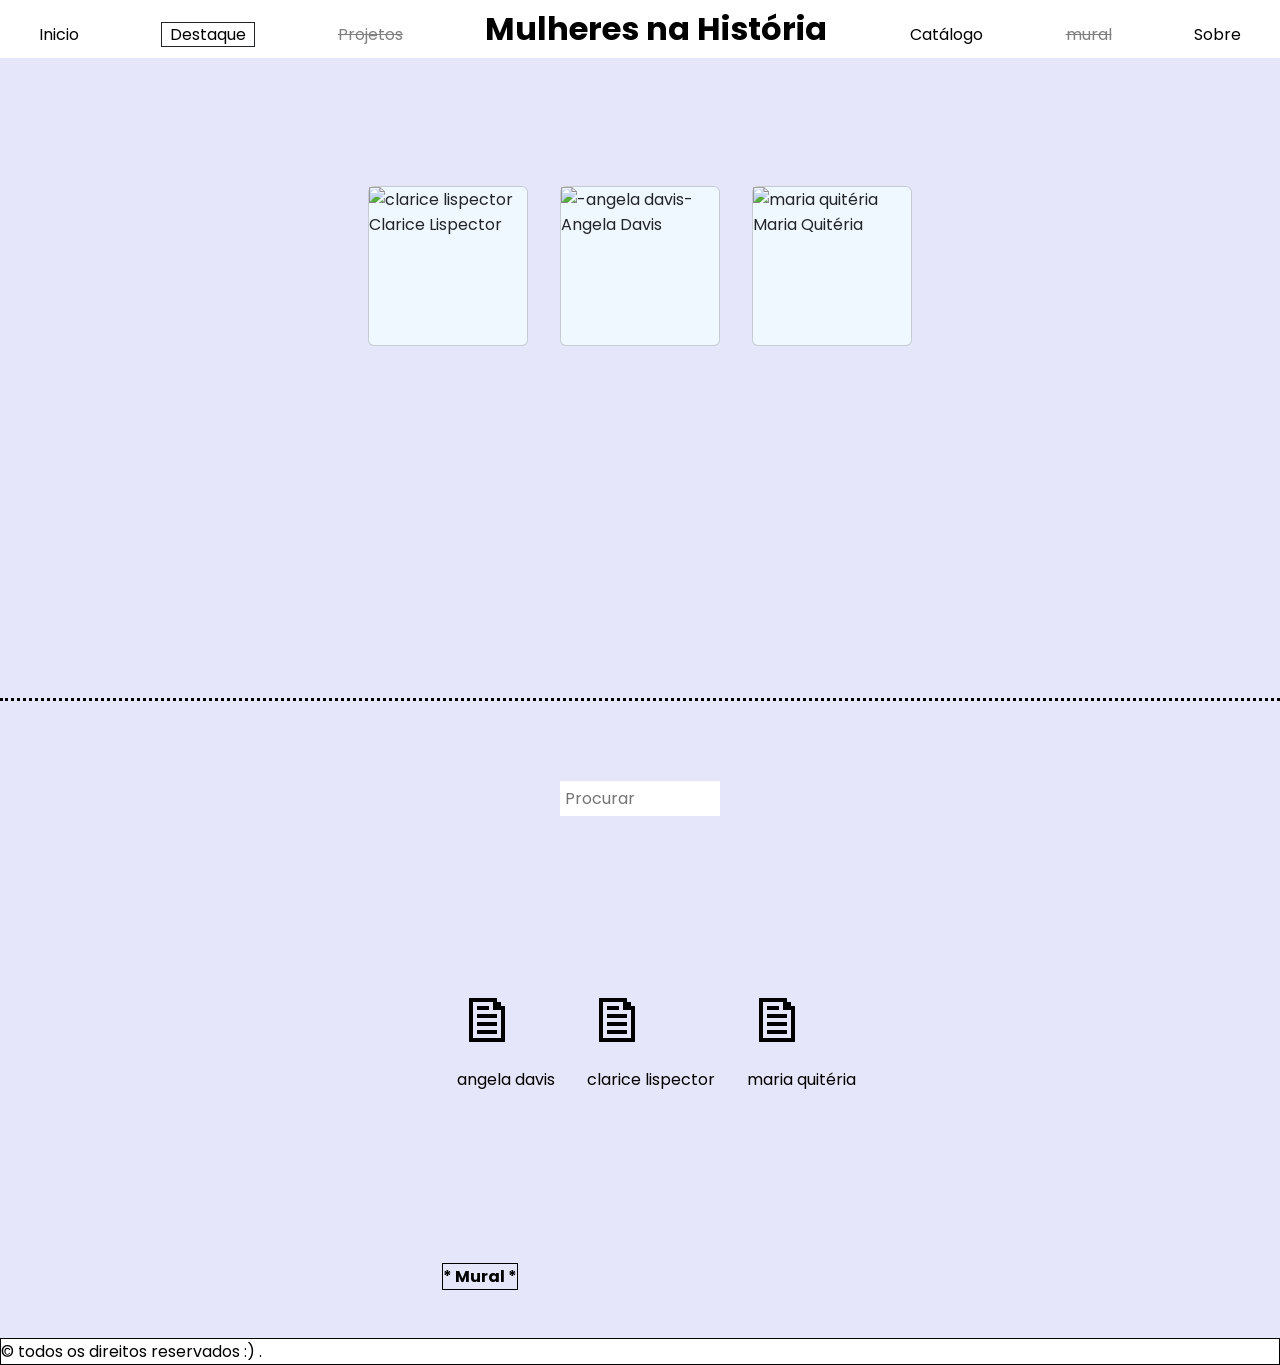
==== destaque.html @ 286c6b02 "adicionando site" ====
<!DOCTYPE html>
<html lang="pt-br">

<head>
    <meta charset="UTF-8">
    <meta name="viewport" content="width=device-width, initial-scale=1.0">
    <title>Raízes fortificadas</title>
    <link rel="preconnect" href="https://fonts.googleapis.com">
<link rel="preconnect" href="https://fonts.gstatic.com" crossorigin>
<link href="https://fonts.googleapis.com/css2?family=Poppins:ital,wght@0,600;0,700;&display=swap" rel="stylesheet">
    <link href="https://cdn.jsdelivr.net/npm/bootstrap@5.3.8/dist/css/bootstrap.min.css" rel="stylesheet"
 integrity="sha384-sRIl4kxILFvY47J16cr9ZwB07vP4J8+LH7qKQnuqkuIAvNWLzeN8tE5YBujZqJLB" crossorigin="anonymous">
<link rel="stylesheet" href="teste.css">
</head>
<body>
    <header>
    <!--header feito para respeitar as regras de acessibilidade e boas práticas-->
  <nav>
  <ul>
  <li><a href="index.html">Inicio</a></li>
  <li><a href="#"class="border border-1 px-2 border-dark">Destaque</a></li>
  <li><a style="color: gray;;text-decoration: line-through;" href="#">Projetos</a></li>
  </ul>
  </nav>
  <span >Mulheres na História</span>
  <nav>
  <ul>
  <li><a href="#catalogo">Catálogo</a></li>
 <li><a style="color: gray;text-decoration: line-through;" href="#">mural</a></li>
  <li><a href="sobre.html">Sobre</a></li>
  </ul>
  </nav>
 </nav>
    </header>
    <main>

<section class="container-fluid s1">
 <div class="card"><img src="" alt="clarice lispector"><figcaption>Clarice Lispector</figcaption></div>
 <div class="card"><img src="https://quilombocibernetico.home.blog/wp-content/uploads/2019/10/3ac94203a3b70883bf070dfcc1a8628c.jpg" alt="-angela davis-"><figcaption>Angela Davis</figcaption></div>
 <div class="card"><img src="" alt="maria quitéria"><figcaption>Maria Quitéria</figcaption></div>
 </section>

 <section class="col-md-12 s2" id="catalogo">
 
 <input type="text"
 id="inputlupa"
 class="barrapesq"
 placeholder="Procurar">
<ul class="lista">

       <li class="item"><a onclick="Abrir('angela-dv')" >&#x1F5CE;</a><p >angela davis</p></li>
       <li class="item"><a onclick="Abrir('clarice')" >&#x1F5CE;</a><p >clarice lispector</p></li>
       <li class="item"><a onclick="Abrir('maria-q')" >&#x1F5CE;</a><p >maria quitéria</p></li>
    
</ul>

<a class="mural" href="#"><span>* Mural *</span></a>

<dialog id="docs" class="janela">
    <div class="jheader">
    <p>HISTÓRIA</p>
    <button onclick="Fechar()" style="cursor: pointer;">X</button></div>
    <div class="jmain">

    <div id="artigos">
        <article id="clarice">
            clarice
        </article>
        <article id="maria-q">
            maria
        </article>
        <article id="angela-dv">
            angela
        </article>
    </div>
    </div>
</dialog>


 </section>

    </main>
    <footer>
 <p class="mb-0">&copy; todos os direitos reservados :) .</p>
    </footer>
</body>
<script src="script.js"></script>
</html>
---- teste.css ----
@import url('https://fonts.googleapis.com/css2?family=Poppins:ital,wght@0,500;0,600;0,700&display=swap');

/*CONFIG.GERAIS*/
* {
    font-family: 'Poppins',sans-serif;
     margin: 0;
     padding: 0;
     border: 0;
 }

body {
     color: black;
     line-height: normal;
     background-color: white;
 }

header {
    display: flex;
    justify-content: space-around;
    align-items: baseline;
    gap: 15px;
    padding: 5px;
    background-color: white;
}

header nav,
header ul {
    display: contents;
    list-style: none;
}
header a {
color: black;
text-decoration: none;
}

header span {
    font-size: 2em;
    font-weight: bold;
    margin: 0;
}

h4{
font-weight: bold;
}
footer {
/*margin-top: 28vh;*/
background-color: white;
background-size: 20;
border: 1px solid black;
}


/*CONFIG.ESPECIFICAS*/

/*banner-inicio*/
.banner {
background-color: gray;
width: 100%;
height: 600px;
position: relative;
}
.H1-banner{
font-size: 5em;
color: white;
margin: 1em 0 0 1em;
font-weight: bold;
}
.saibamais {
background-color: white;
padding: 10px;
border-radius: 15px;
height: 45px;
margin-top: 50px;
margin-left: 5em;
}
.filtro {
position: absolute; top: 0;left: 0;
background-color: #f5005780;
height: 600px;
width: 100%;
}

/*destaque*/
.card{
border: 2px solid black 10px;
height: 10em;width: 10em;
background-color: aliceblue;
}

.s1,.s2{background-color: lavender;
}

section.container-fluid{
display: flex;
justify-content: center;
justify-self: center;
padding: 8em;
width: 100vw;
gap: 2em;
flex-wrap: wrap;
min-height: 40em;
}
/*catalogo*/

.s2{
    display: flex;
    flex-direction: column;
    align-items: center;
    border-top: 3px dotted black;
    min-height: 40em;
}
.lista{
    list-style: none;
    display: flex;
    gap: 2em;
    justify-content: center;
    margin-bottom: auto;
}
.s2 ul a{
color: black;
text-decoration: underline;
font-size: 4em;
}
.item{
    display: block;
    cursor: pointer;
}
.barrapesq{
    border-radius: 0;
    padding: 5px;
    margin-top: 5em;
    margin-bottom: auto;
    max-width: 10em;
}
#artigos article{
    display: none;
}
#artigos article.ativo{
    display: block;
}
.janela[open]{
    display: flex;
    flex-direction: column;
    align-items: center;
    justify-self: center;
    min-height: 30em;
    min-width: 40em;
    align-self: center;
}
.jheader{
    display: flex;
    justify-content: space-between;
    align-items: baseline;
    width: 100%; height: 3em;
    background: repeating-linear-gradient(to bottom, black, black 4px, white 4px, white 8px );
}
.jheader p{
margin: auto;
    background-color: white;
    padding: 5px;
}
.jheader button{
    background-color: white;
    border: 0;
    margin: 0;
    padding: 5px;
}
.mural{
    font-family: Georgia, 'Times New Roman', Times, serif;
    font-weight: bold;
    color: black;
    border: 1px solid black;
    text-decoration: none;
    margin-bottom: 3em;
    margin-right: 20em;
}

/*sobre*/
.sobrecols{
min-height: 90vh; 
text-align: center;
background-color:#d4d4e8;
}
.sobre{
text-align: left;
max-width: 30em;
margin: 5em 0 0 5em;
height: auto;
background-color:#d4d4e8;
}
.forms{
background-color: #6a6b9d;
margin-top: 5em;
margin-left: 4em;
padding: 1em;
border-radius: 10px;
border: 4px solid black;
max-width: 30em;
height: fit-content;
}
.enviar{
background-color: #120253;
color: white;
padding: 15px;
border-radius: 5px;
margin-right: 0;
height: fit-content;
display: block;
}
textarea{
width: 90%;
text-align: center;
align-content: center;
}
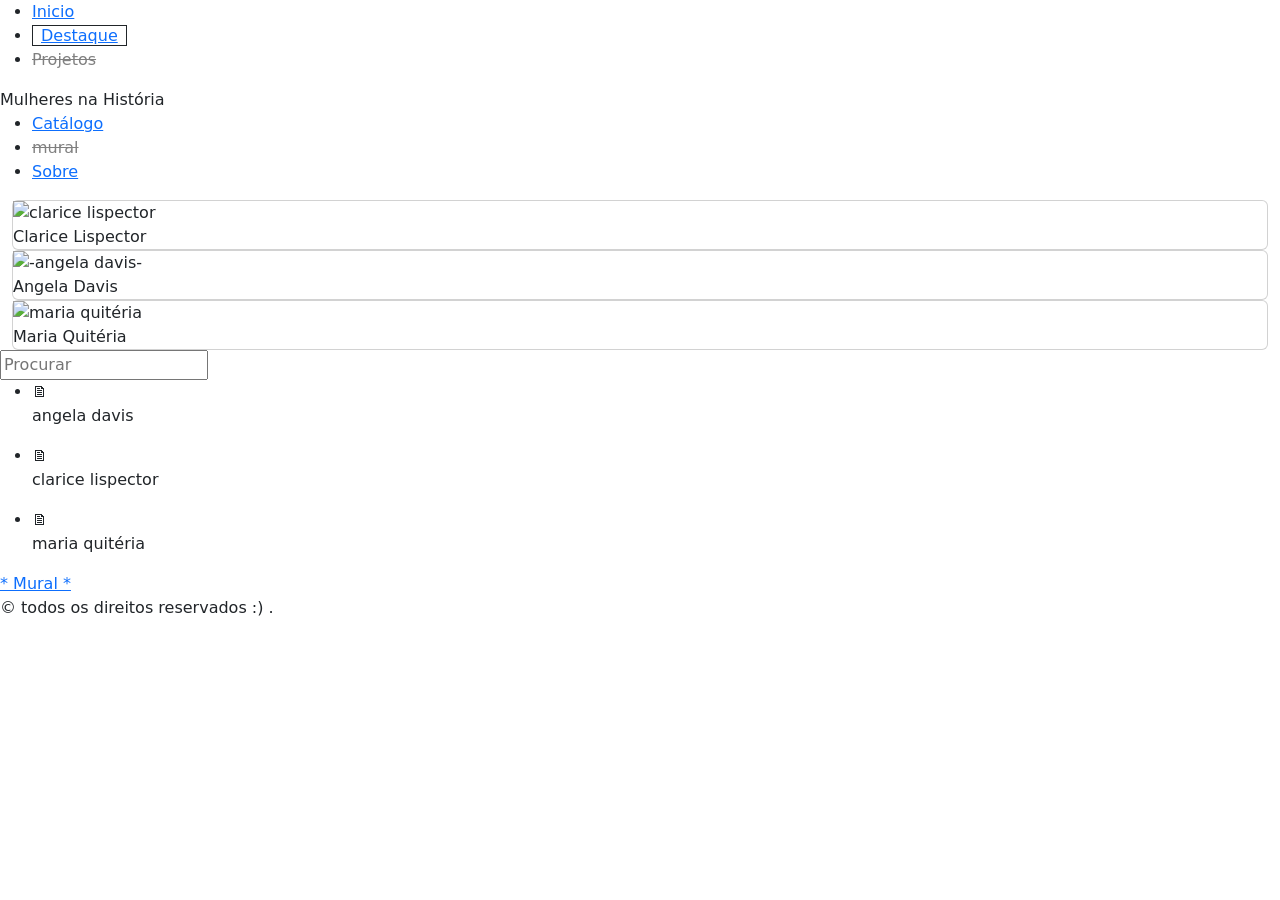
==== commit 24f66fdb: "Update destaque.html" ====
--- a/destaque.html
+++ b/destaque.html
@@ -10,7 +10,7 @@
 <link href="https://fonts.googleapis.com/css2?family=Poppins:ital,wght@0,600;0,700;&display=swap" rel="stylesheet">
     <link href="https://cdn.jsdelivr.net/npm/bootstrap@5.3.8/dist/css/bootstrap.min.css" rel="stylesheet"
  integrity="sha384-sRIl4kxILFvY47J16cr9ZwB07vP4J8+LH7qKQnuqkuIAvNWLzeN8tE5YBujZqJLB" crossorigin="anonymous">
-<link rel="stylesheet" href="teste.css">
+<link rel="stylesheet" href="style.css">
 </head>
 <body>
     <header>
@@ -35,9 +35,9 @@
     <main>
 
 <section class="container-fluid s1">
- <div class="card"><img src="" alt="clarice lispector"><figcaption>Clarice Lispector</figcaption></div>
+ <div class="card"><img src="https://midias.correiobraziliense.com.br/_midias/jpg/2022/12/10/675x450/1_clllarrrr-27026085.jpg?20250419112536?20250419112536" alt="clarice lispector"><figcaption>Clarice Lispector</figcaption></div>
  <div class="card"><img src="https://quilombocibernetico.home.blog/wp-content/uploads/2019/10/3ac94203a3b70883bf070dfcc1a8628c.jpg" alt="-angela davis-"><figcaption>Angela Davis</figcaption></div>
- <div class="card"><img src="" alt="maria quitéria"><figcaption>Maria Quitéria</figcaption></div>
+ <div class="card"><img src="https://3.bp.blogspot.com/-NNeM1GyaYwQ/ViZymYKAAAI/AAAAAAAAHTo/gZkYJ7dInnE/s1600/maria-quiteria.jpg" alt="maria quitéria"><figcaption>Maria Quitéria</figcaption></div>
  </section>
 
  <section class="col-md-12 s2" id="catalogo">
@@ -64,13 +64,19 @@
 
     <div id="artigos">
         <article id="clarice">
-            clarice
+            <h4>Clarice Lispector</h4>
+            <img src="https://midias.correiobraziliense.com.br/_midias/jpg/2022/12/10/675x450/1_clllarrrr-27026085.jpg?20250419112536?20250419112536" alt="clarice lispector">
+           <p>Clarice Lispector, nascida Chaya Pinkhasivna Lispector, foi uma escritora e jornalista de origem ucraniana-judaica. Radicada no Brasil desde a primeira infância, naturalizou-se brasileira em 1943. Autora de romances, contos e ensaios, é considerada uma das escritoras brasileiras mais importantes do século XX</p>
         </article>
         <article id="maria-q">
-            maria
+           <h4>Maria Quitéria</h4>
+           <img src="https://3.bp.blogspot.com/-NNeM1GyaYwQ/ViZymYKAAAI/AAAAAAAAHTo/gZkYJ7dInnE/s1600/maria-quiteria.jpg">
+           <p>Maria Quitéria de Jesus[nota 1] (Feira de Santana, 27 de julho de 1792[2] — Salvador, 21 de agosto de 1853[3]) foi uma militar baiana que lutou na Guerra da Independência do Brasil. Desde 1996 é a patronesse do Quadro Complementar de Oficiais do Exército Brasileiro[4][5] e desde 2018 integra o Livro dos Heróis e Heroínas da Pátria.[6][7]</p>
         </article>
         <article id="angela-dv">
-            angela
+            <h4>Angela Davis</h4>
+            <img src="https://quilombocibernetico.home.blog/wp-content/uploads/2019/10/3ac94203a3b70883bf070dfcc1a8628c.jpg" alt="-angela davis-">
+           <p>Angela Yvonne Davis (Birmingham, 26 de janeiro de 1944) é uma professora, filósofa e ativista socialista estadunidense, que alcançou notoriedade mundial na década de 1970 como integrante do Partido Comunista dos Estados Unidos, do grupo Panteras Negras, por sua militância pelos direitos das mulheres e contra a discriminação social e racial nos Estados Unidos, por ser uma referência entre os marxistas e ser personagem de um dos mais polêmicos e famosos julgamentos criminais da recente história dos EUA.[3] É irmã de Fania Davis.</p>
         </article>
     </div>
     </div>
@@ -85,4 +91,4 @@
     </footer>
 </body>
 <script src="script.js"></script>
-</html>+</html>
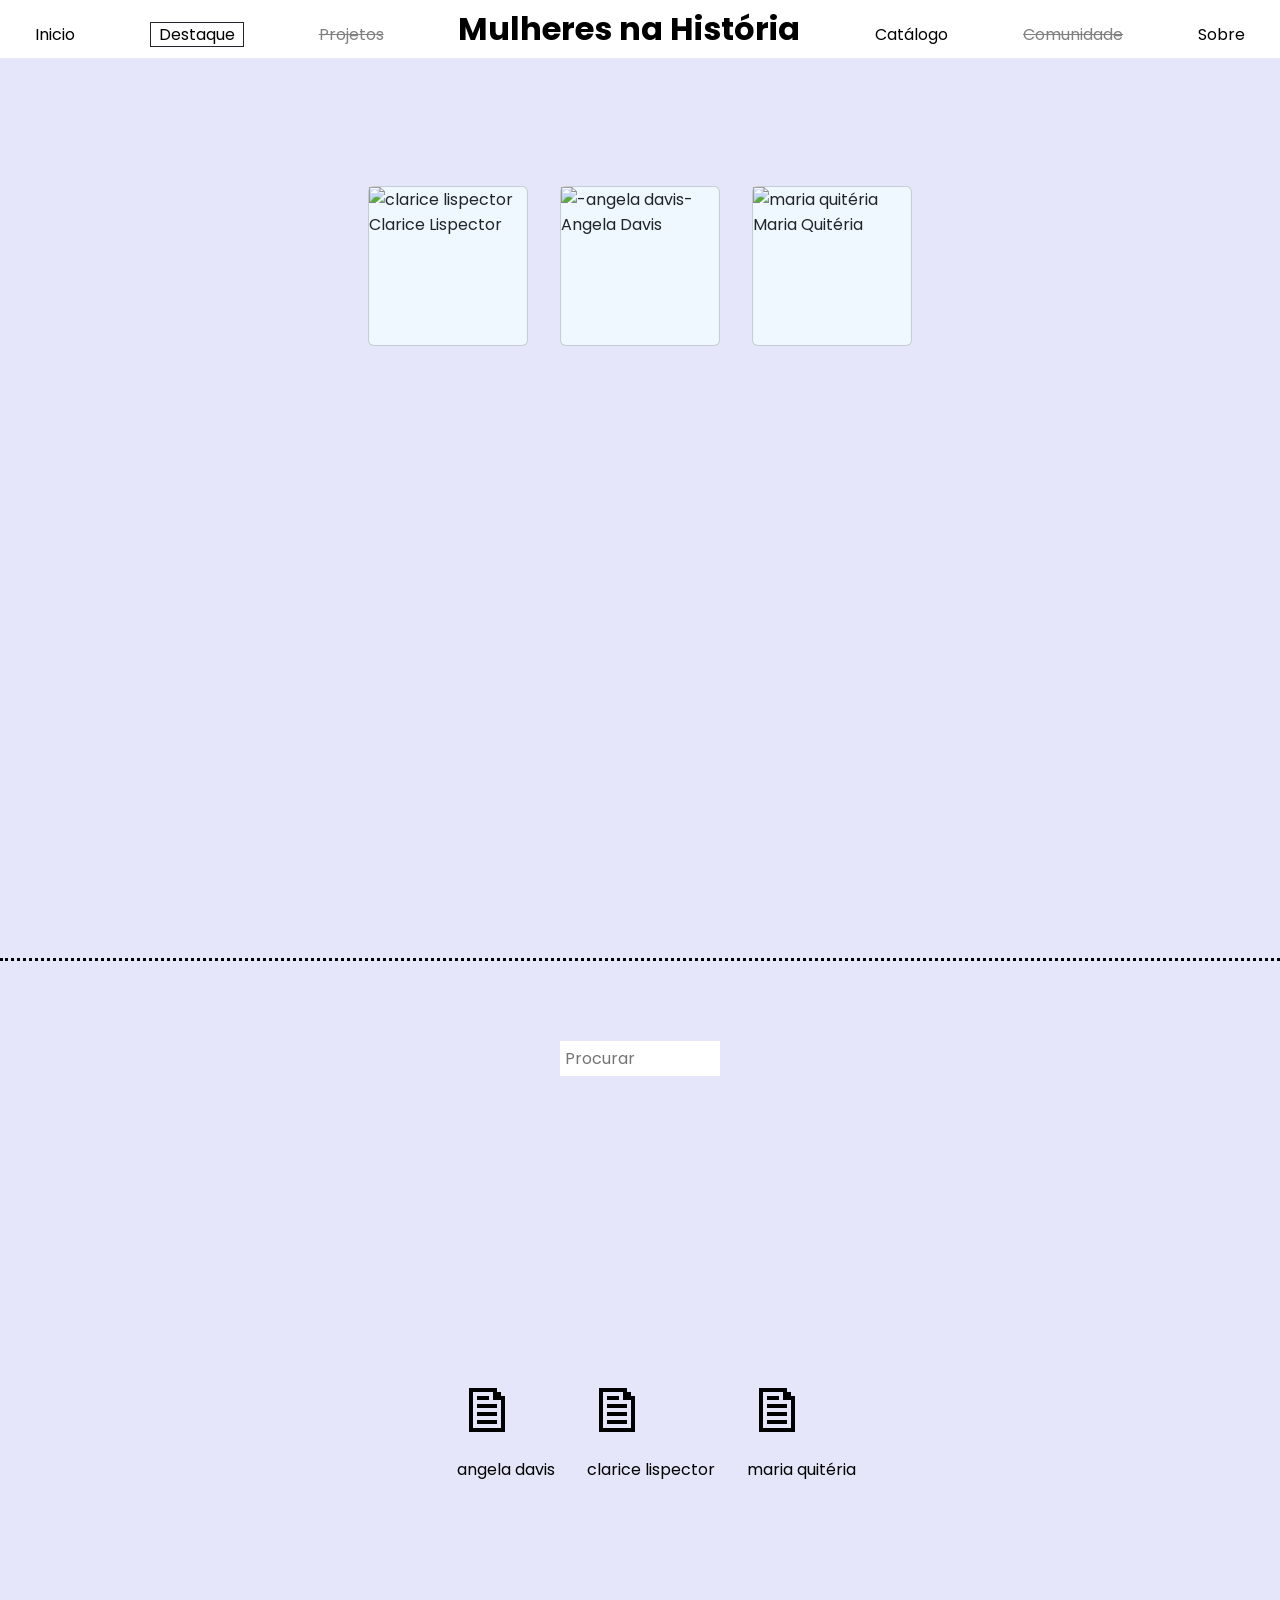
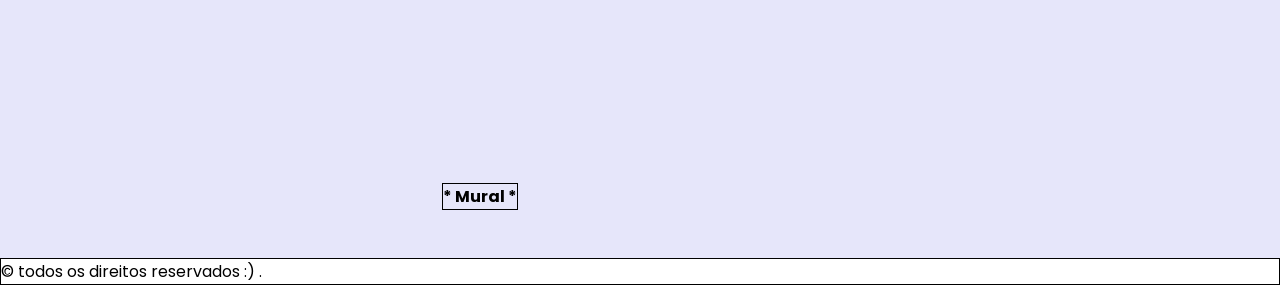
==== commit d51f8872: "Update destaque.html" ====
--- a/destaque.html
+++ b/destaque.html
@@ -26,7 +26,7 @@
   <nav>
   <ul>
   <li><a href="#catalogo">Catálogo</a></li>
- <li><a style="color: gray;text-decoration: line-through;" href="#">mural</a></li>
+ <li><a style="color: gray;text-decoration: line-through;" href="#">Comunidade</a></li>
   <li><a href="sobre.html">Sobre</a></li>
   </ul>
   </nav>
--- a/style.css
+++ b/style.css
@@ -0,0 +1,227 @@
+@import url('https://fonts.googleapis.com/css2?family=Poppins:ital,wght@0,500;0,600;0,700&display=swap');
+
+/*CONFIG.GERAIS*/
+* {
+    font-family: 'Poppins',sans-serif;
+     margin: 0;
+     padding: 0;
+     border: 0;
+ }
+
+body {
+     color: black;
+     line-height: normal;
+     background-color: white;
+     min-width: 100vw;
+    overflow-x:hidden;
+ }
+main{
+    max-width: 100%;
+    overflow-x:hidden;
+}
+
+header {
+    display: flex;
+    justify-content: space-around;
+    align-items: baseline;
+    flex-wrap: wrap;
+    gap: 15px;
+    padding: 5px;
+    background-color: white;
+    width: 100%;
+}
+
+header nav,
+header ul {
+    display: contents;
+    list-style: none;
+}
+header a {
+color: black;
+text-decoration: none;
+}
+
+header span {
+    font-size: 2em;
+    font-weight: bold;
+    margin: 0;
+}
+
+h4{
+font-weight: bold;
+}
+footer {
+/*margin-top: 28vh;*/
+background-color: white;
+background-size: 20;
+border: 1px solid black;
+width: 100%;
+}
+
+
+/*CONFIG.ESPECIFICAS*/
+
+/*banner-inicio*/
+.banner {
+background-color: gray;
+width: 100%;
+height: 600px;
+position: relative;
+}
+.H1-banner{
+font-size: 5em;
+color: white;
+margin: 1em 0 0 1em;
+font-weight: bold;
+}
+.saibamais {
+background-color: white;
+padding: 10px;
+border-radius: 15px;
+height: 45px;
+margin-top: 50px;
+margin-left: 5em;
+}
+.filtro {
+position: absolute; top: 0;left: 0;
+background-color: #f5005780;
+height: 600px;
+width: 100%;
+}
+
+/*destaque*/
+.card{
+border: 1px solid black 10px;
+height: 10em;width: 10em;
+background-color: aliceblue;
+}
+
+.card img{
+    max-height: 80%;
+}
+.s1,.s2{background-color: lavender;
+}
+
+section.container-fluid{
+display: flex;
+justify-content: center;
+justify-self: center;
+padding: 8em;
+width: 100vw;
+gap: 2em;
+flex-wrap: wrap;
+min-height: 100vh;
+}
+/*catalogo*/
+
+.s2{
+    display: flex;
+    flex-direction: column;
+    align-items: center;
+    border-top: 3px dotted black;
+    min-height: 100vh;
+}
+.lista{
+    list-style: none;
+    display: flex;
+    gap: 2em;
+    justify-content: center;
+    margin-bottom: auto;
+}
+.s2 ul a{
+color: black;
+text-decoration: underline;
+font-size: 4em;
+}
+.item{
+    display: block;
+    cursor: pointer;
+}
+.barrapesq{
+    border-radius: 0;
+    padding: 5px;
+    margin-top: 5em;
+    margin-bottom: auto;
+    max-width: 10em;
+}
+#artigos article{
+    display: none;
+}
+#artigos article.ativo{
+    display: block;
+}
+.janela[open]{
+    display: flex;
+    flex-direction: column;
+    align-items: center;
+    justify-self: center;
+    min-height: 30em;
+    min-width: 40em;
+    align-self: center;
+}
+.jheader{
+    display: flex;
+    justify-content: space-between;
+    align-items: baseline;
+    width: 100%; height: 3em;
+    background: repeating-linear-gradient(to bottom, black, black 4px, white 4px, white 8px );
+}
+.jheader p{
+margin: auto;
+    background-color: white;
+    padding: 5px;
+}
+.jheader button{
+    background-color: white;
+    border: 0;
+    margin: 0;
+    padding: 5px;
+}
+.mural{
+    font-family: Georgia, 'Times New Roman', Times, serif;
+    font-weight: bold;
+    color: black;
+    border: 1px solid black;
+    text-decoration: none;
+    margin-bottom: 3em;
+    margin-right: 20em;
+}
+
+/*sobre*/
+.sobrecols{
+min-height: 90vh; 
+text-align: center;
+background-color:#d4d4e8;
+width: 100%;
+}
+.sobre{
+text-align: left;
+max-width: 30em;
+margin: 5em 0 0 5em;
+height: auto;
+background-color:#d4d4e8;
+}
+.forms{
+background-color: #6a6b9d;
+margin-top: 5em;
+margin-left: 4em;
+padding: 1em;
+border-radius: 10px;
+border: 4px solid black;
+max-width: 30em;
+height: fit-content;
+}
+.enviar{
+background-color: #120253;
+color: white;
+padding: 15px;
+border-radius: 5px;
+margin-right: 0;
+height: fit-content;
+display: block;
+}
+textarea{
+width: 90%;
+text-align: center;
+align-content: center;
+}
